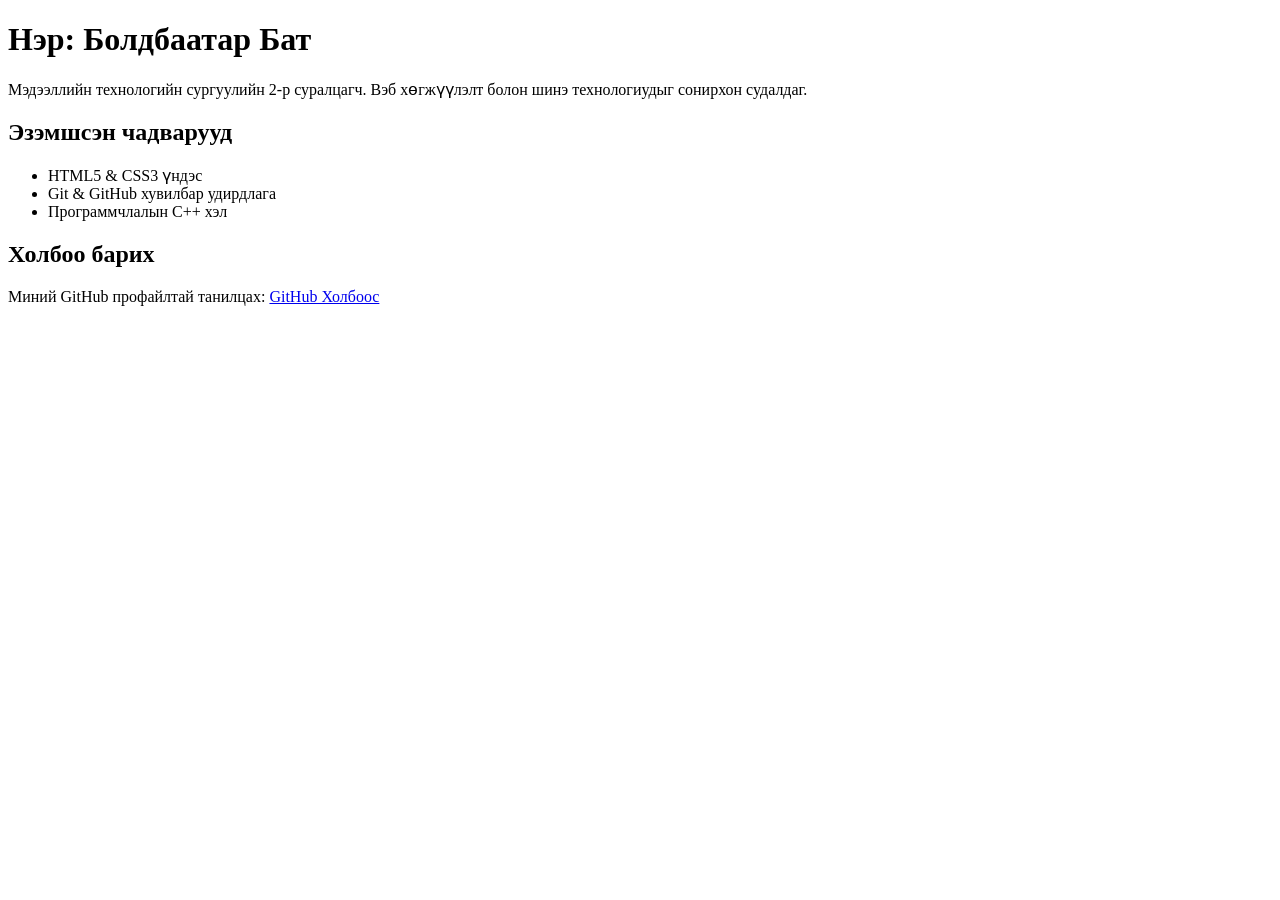
==== index.html @ 354402db "Rename Index.html to index.html" ====
<!DOCTYPE html>
<html lang="mn">
<head>
 <meta charset="UTF-8">
 <meta name="viewport" content="width=device-width, initial-scale=1.0">
 <title>Миний Товч CV</title>
</head>
<body>
 <!-- Үндсэн гарчиг -->
 <h1>Нэр: Болдбаатар Бат</h1>
 <!-- Товч танилцуулга -->
 <p>Мэдээллийн технологийн сургуулийн 2-р суралцагч. Вэб хөгжүүлэлт болон шинэ
технологиудыг сонирхон судалдаг.</p>
 <h2>Эзэмшсэн чадварууд</h2>
 <!-- Жагсаалт -->
 <ul>
 <li>HTML5 & CSS3 үндэс</li>
 <li>Git & GitHub хувилбар удирдлага</li>
 <li>Программчлалын С++ хэл</li>
 </ul>
 <h2>Холбоо барих</h2>
 <!-- Холбоос -->
 <p>Миний GitHub профайлтай танилцах:
 <a href="https://github.com" target="_blank">GitHub Холбоос</a>
 </p>
</body>
</html>
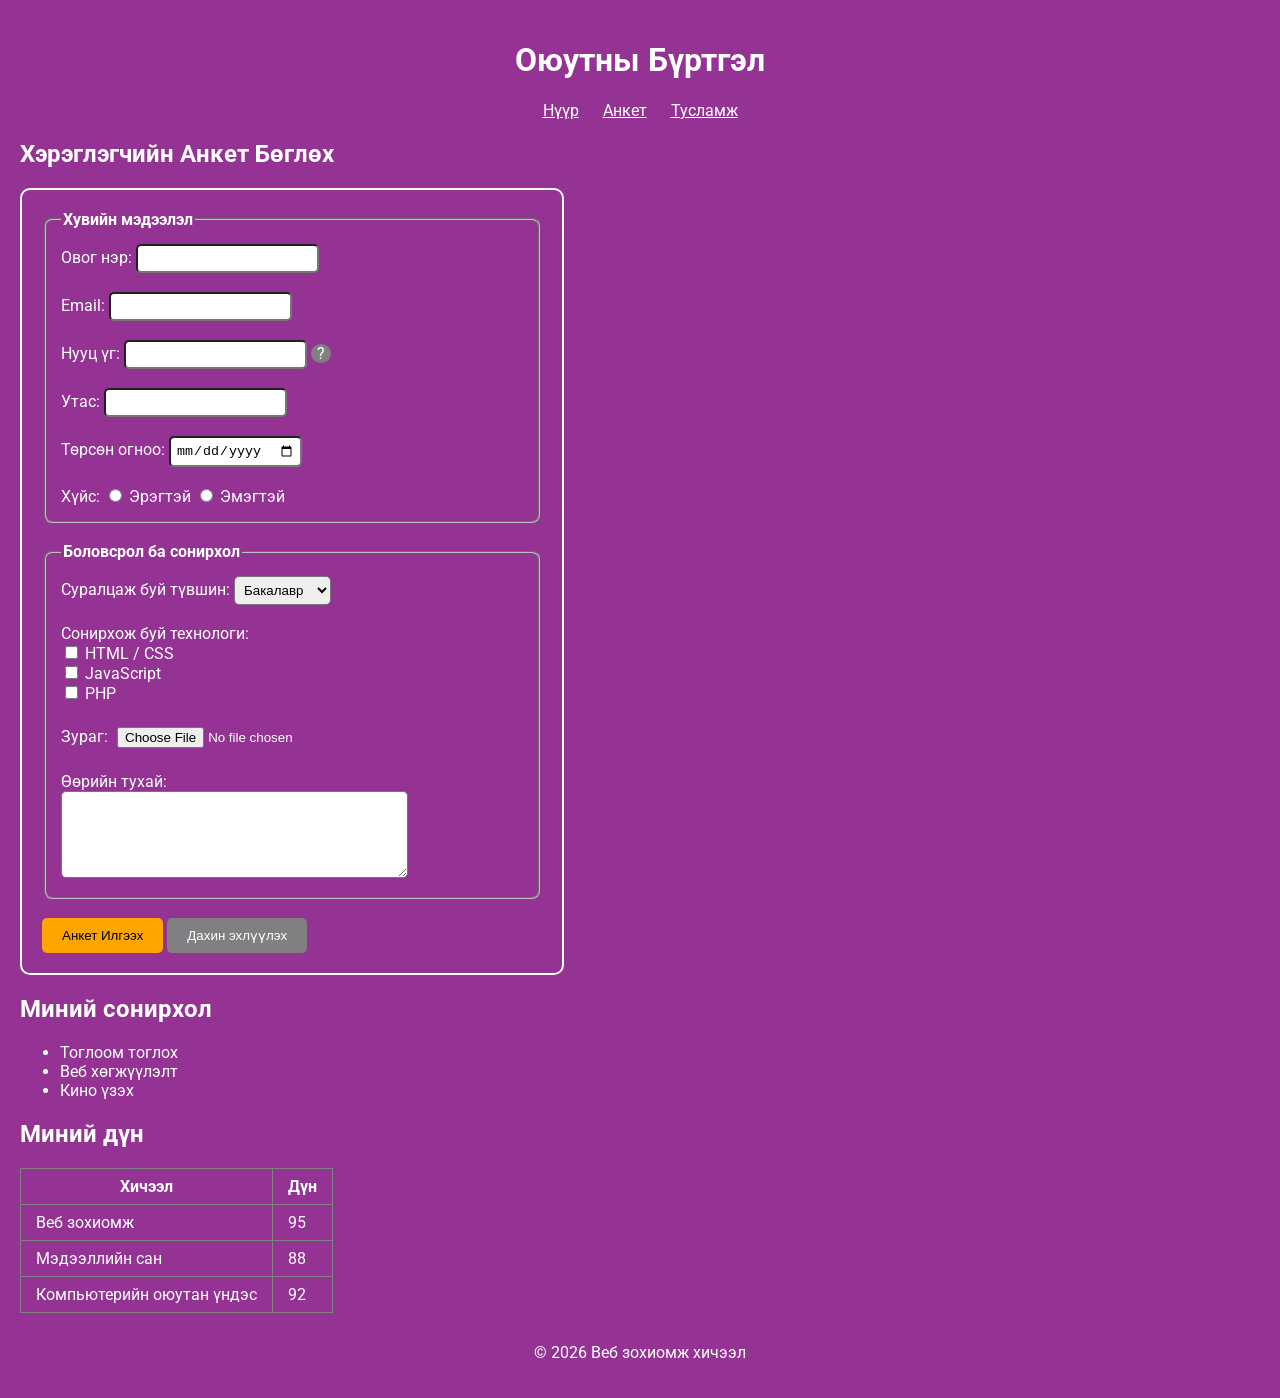
==== commit dcc02d57: "deploying" ====
--- a/index.html
+++ b/index.html
@@ -1,27 +1,141 @@
 <!DOCTYPE html>
 <html lang="mn">
+ 
 <head>
- <meta charset="UTF-8">
- <meta name="viewport" content="width=device-width, initial-scale=1.0">
- <title>Миний Товч CV</title>
+    <meta charset="UTF-8">
+    <title>Хэрэглэгчийн анкет</title>
+    <link href="https://fonts.googleapis.com/css2?family=Roboto&display=swap" rel="stylesheet">
+    <link rel="stylesheet" href="style.css">
 </head>
+ 
 <body>
- <!-- Үндсэн гарчиг -->
- <h1>Нэр: Болдбаатар Бат</h1>
- <!-- Товч танилцуулга -->
- <p>Мэдээллийн технологийн сургуулийн 2-р суралцагч. Вэб хөгжүүлэлт болон шинэ
-технологиудыг сонирхон судалдаг.</p>
- <h2>Эзэмшсэн чадварууд</h2>
- <!-- Жагсаалт -->
- <ul>
- <li>HTML5 & CSS3 үндэс</li>
- <li>Git & GitHub хувилбар удирдлага</li>
- <li>Программчлалын С++ хэл</li>
- </ul>
- <h2>Холбоо барих</h2>
- <!-- Холбоос -->
- <p>Миний GitHub профайлтай танилцах:
- <a href="https://github.com" target="_blank">GitHub Холбоос</a>
- </p>
+ 
+    <header>
+        <h1>Оюутны Бүртгэл</h1>
+        <nav>
+            <a href="#">Нүүр</a>
+            <a href="#">Анкет</a>
+            <a href="#">Тусламж</a>
+        </nav>
+    </header>
+ 
+    <main>
+ 
+        <section>
+            <h2>Хэрэглэгчийн Анкет Бөглөх</h2>
+ 
+            <form class="form-box">
+ 
+                <fieldset>
+                    <legend>Хувийн мэдээлэл</legend>
+ 
+                    <label>Овог нэр:</label>
+                    <input type="text" name="name" required minlength="2">
+                    <br><br>
+ 
+                    <label>Email:</label>
+                    <input type="email" name="email" required>
+                    <br><br>
+ 
+                    <label>Нууц үг:</label>
+                    <input type="password" name="password" required minlength="6">
+                    <span class="tooltip">?
+                        <span class="tooltip-text">Хамгийн багадаа 6 тэмдэгт</span>
+                    </span>
+                    <br><br>
+ 
+                    <label>Утас:</label>
+                    <input type="tel" name="phone" pattern="[0-9]{8}" required>
+                    <br><br>
+ 
+                    <label>Төрсөн огноо:</label>
+                    <input type="date" name="birthday" required>
+                    <br><br>
+ 
+                    <label>Хүйс:</label>
+                    <input type="radio" name="gender" value="male"> Эрэгтэй
+                    <input type="radio" name="gender" value="female"> Эмэгтэй
+                </fieldset>
+ 
+                <br>
+ 
+                <fieldset>
+                    <legend>Боловсрол ба сонирхол</legend>
+ 
+                    <label>Суралцаж буй түвшин:</label>
+                    <select name="degree">
+                        <option>Бакалавр</option>
+                        <option>Магистр</option>
+                        <option>Докторант</option>
+                    </select>
+                    <br><br>
+ 
+                    <label>Сонирхож буй технологи:</label>
+                    <br>
+                    <input type="checkbox" name="html"> HTML / CSS
+                    <br>
+                    <input type="checkbox" name="javascript"> JavaScript
+                    <br>
+                    <input type="checkbox" name="php"> PHP
+                    <br><br>
+ 
+                    <label>Зураг:</label>
+                    <input type="file" name="photo">
+                    <br><br>
+ 
+                    <label>Өөрийн тухай:</label>
+                    <br>
+                    <textarea rows="5" cols="40"></textarea>
+                </fieldset>
+ 
+                <br>
+ 
+                <button class="btn-send" type="submit">Анкет Илгээх</button>
+                <button class="btn-reset" type="reset">Дахин эхлүүлэх</button>
+            </form>
+        </section>
+ 
+        <section>
+            <h2>Миний сонирхол</h2>
+            <ul>
+                <li>Тоглоом тоглох</li>
+                <li>Веб хөгжүүлэлт</li>
+                <li>Кино үзэх</li>
+            </ul>
+        </section>
+ 
+        <section>
+            <h2>Миний дүн</h2>
+            <table border="1">
+                <thead>
+                    <tr>
+                        <th>Хичээл</th>
+                        <th>Дүн</th>
+                    </tr>
+                </thead>
+                <tbody>
+                    <tr>
+                        <td>Веб зохиомж</td>
+                        <td>95</td>
+                    </tr>
+                    <tr>
+                        <td>Мэдээллийн сан</td>
+                        <td>88</td>
+                    </tr>
+                    <tr>
+                        <td>Компьютерийн оюутан үндэс</td>
+                        <td>92</td>
+                    </tr>
+                </tbody>
+            </table>
+        </section>
+ 
+    </main>
+ 
+    <footer>
+        <p>© 2026 Веб зохиомж хичээл</p>
+    </footer>
+ 
 </body>
 </html>
+ 
--- a/style.css
+++ b/style.css
@@ -0,0 +1,113 @@
+body {
+    background-color: rgb(148, 51, 148);
+    color: white;
+    font-family: 'Roboto', Arial, sans-serif;
+    margin: 0;
+    padding: 20px;
+}
+
+h1 {
+    text-align: center;
+}
+
+h2 {
+    color: white;
+}
+
+nav {
+    text-align: center;
+}
+
+nav a {
+    color: white;
+    margin: 0 10px;
+}
+
+.form-box {
+    position: relative;
+    width: 500px;
+    padding: 20px;
+    margin: 20px 0;
+    border: 2px solid white;
+    border-radius: 10px;
+}
+
+fieldset {
+    padding: 15px;
+    border-radius: 8px;
+}
+
+legend {
+    font-weight: bold;
+}
+
+input, select, textarea {
+    padding: 5px;
+    border-radius: 5px;
+}
+
+.badge {
+    position: absolute;
+    top: -10px;
+    right: -10px;
+    background-color: orange;
+    color: black;
+    padding: 5px 10px;
+    border-radius: 15px;
+    font-size: 14px;
+}
+
+.tooltip {
+    position: relative;
+    background-color: gray;
+    padding: 0 6px;
+    border-radius: 50%;
+    cursor: help;
+}
+
+.tooltip-text {
+    display: none;
+    position: absolute;
+    top: 25px;
+    left: 0;
+    width: 150px;
+    background-color: black;
+    color: white;
+    padding: 5px;
+    border-radius: 5px;
+    font-size: 13px;
+}
+
+.tooltip:hover .tooltip-text {
+    display: block;
+}
+
+button {
+    padding: 10px 20px;
+    border: none;
+    border-radius: 5px;
+    cursor: pointer;
+}
+
+.btn-send {
+    background-color: orange;
+    color: black;
+}
+
+.btn-reset {
+    background-color: gray;
+    color: white;
+}
+
+table {
+    border-collapse: collapse;
+}
+
+th, td {
+    padding: 8px 15px;
+}
+
+footer {
+    text-align: center;
+    margin-top: 30px;
+}
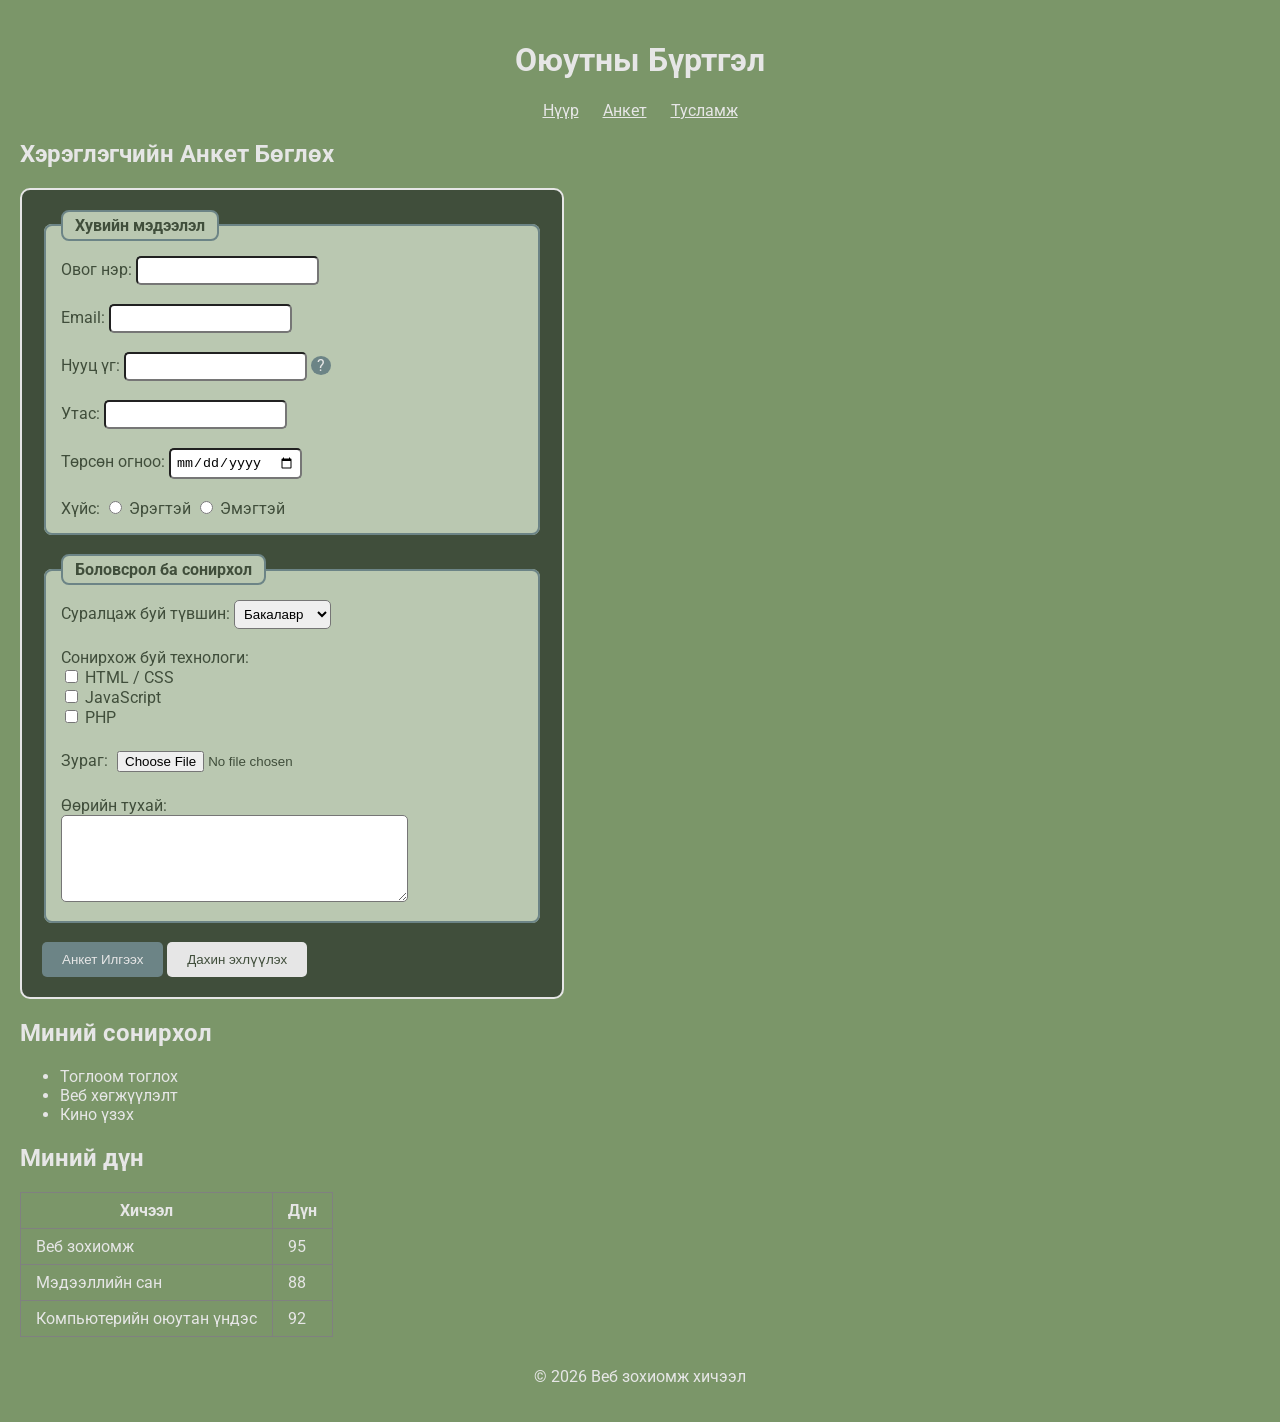
==== commit 6d48fb8e: "changed color" ====
--- a/index.html
+++ b/index.html
@@ -4,8 +4,7 @@
 <head>
     <meta charset="UTF-8">
     <title>Хэрэглэгчийн анкет</title>
-    <link href="https://fonts.googleapis.com/css2?family=Roboto&display=swap" rel="stylesheet">
-    <link rel="stylesheet" href="style.css">
+    <link href="https://fonts.googleapis.com/css2?family=Roboto&display=swap" rel="stylesheet">  <link rel="stylesheet" href="style.css">
 </head>
  
 <body>
--- a/style.css
+++ b/style.css
@@ -1,6 +1,6 @@
 body {
-    background-color: rgb(148, 51, 148);
-    color: white;
+    background-color: rgb(123,150,105);
+    color: rgb(230,230,230);
     font-family: 'Roboto', Arial, sans-serif;
     margin: 0;
     padding: 20px;
@@ -11,7 +11,7 @@
 }
 
 h2 {
-    color: white;
+    color: rgb(230,230,230);
 }
 
 nav {
@@ -19,7 +19,7 @@
 }
 
 nav a {
-    color: white;
+    color: rgb(230,230,230);
     margin: 0 10px;
 }
 
@@ -28,17 +28,29 @@
     width: 500px;
     padding: 20px;
     margin: 20px 0;
-    border: 2px solid white;
     border-radius: 10px;
+    color: black;
+    background-color: rgb(64,78,59);
+    border: 2px solid rgb(230,230,230);
 }
 
 fieldset {
     padding: 15px;
     border-radius: 8px;
+    background-color: rgb(186,200,177);
+    color: rgb(64,78,59);      
+    border: 2px solid rgb(108,132,134);
 }
 
 legend {
     font-weight: bold;
+    font-weight: bold;
+    font-weight: bold;
+    color: rgb(64,78,59);
+    background-color: rgb(186,200,177);
+    padding: 4px 12px;
+    border-radius: 8px;
+    border: 2px solid rgb(108,132,134);
 }
 
 input, select, textarea {
@@ -59,7 +71,8 @@
 
 .tooltip {
     position: relative;
-    background-color: gray;
+    background-color: rgb(108,132,134);
+    color: rgb(230,230,230);
     padding: 0 6px;
     border-radius: 50%;
     cursor: help;
@@ -71,8 +84,8 @@
     top: 25px;
     left: 0;
     width: 150px;
-    background-color: black;
-    color: white;
+    background-color: rgb(64,78,59);
+    color: rgb(230,230,230);
     padding: 5px;
     border-radius: 5px;
     font-size: 13px;
@@ -90,16 +103,28 @@
 }
 
 .btn-send {
-    background-color: orange;
-    color: black;
+    background-color: rgb(108,132,134);
+    color: rgb(230,230,230);
+    transition: opacity 0.15s;
 }
-
+.btn-send:hover{
+    opacity: 0.7;
+}
+.btn-send:active{
+    opacity:0.2;
+}
 .btn-reset {
-    background-color: gray;
-    color: white;
+    background-color: rgb(230,230,230);
+    color: rgb(64,78,59);
+    transition: background-color 0.15s;
 }
-
-table {
+.btn-reset:hover{
+    background-color: rgb(244, 129, 129);
+}
+.btn-reset:actrive{
+    opacity:0.2;
+}
+table { 
     border-collapse: collapse;
 }
 
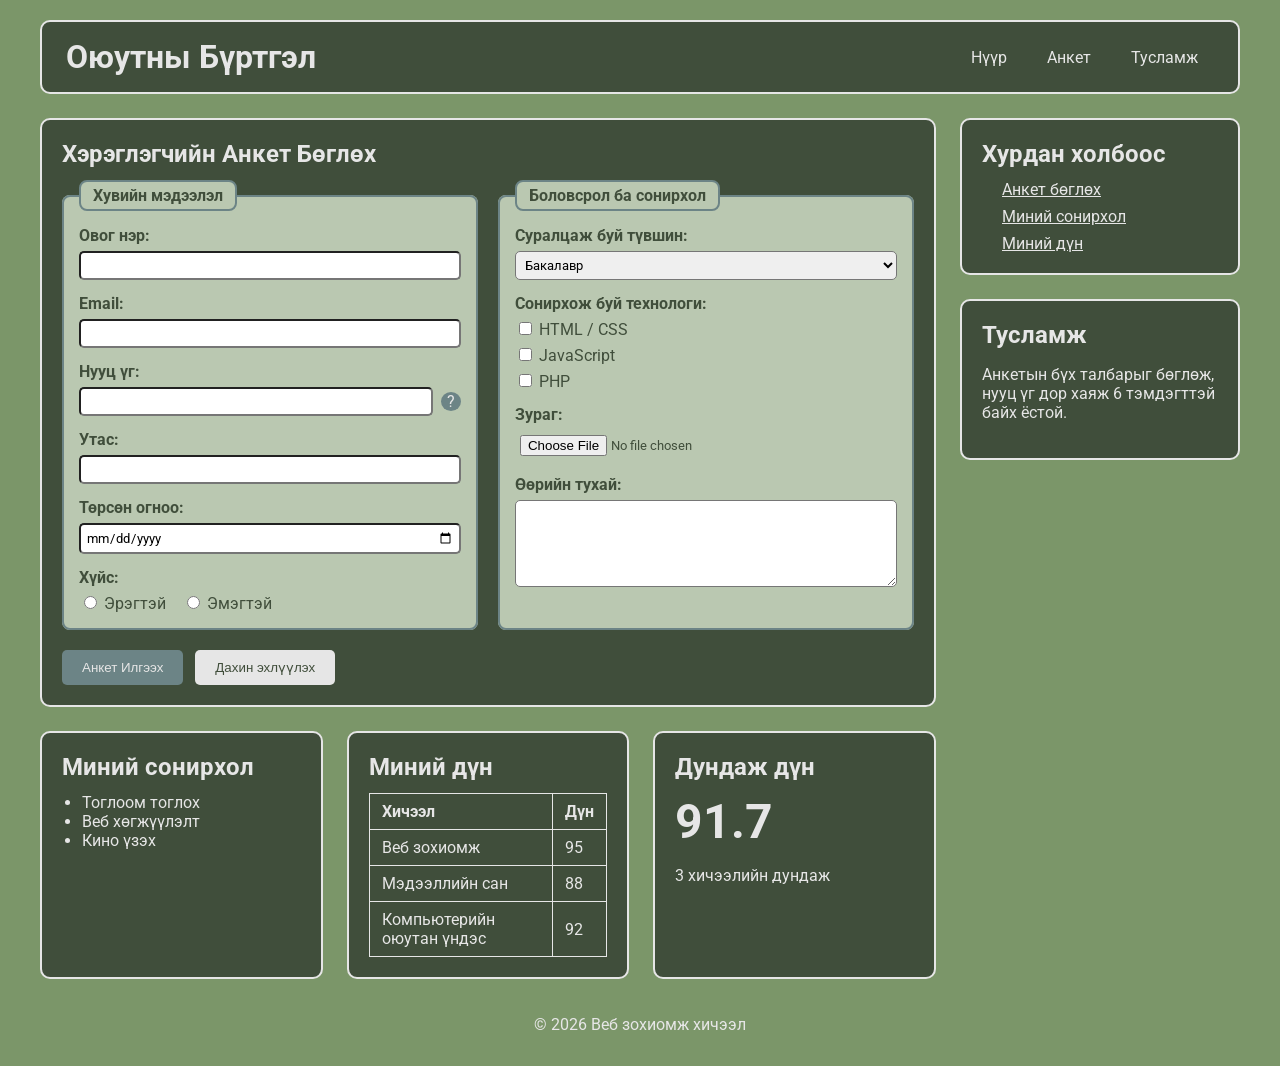
==== commit ea5a820e: "Flexbox bolon grid ashiglan shinechilsn" ====
--- a/index.html
+++ b/index.html
@@ -1,140 +1,181 @@
 <!DOCTYPE html>
 <html lang="mn">
- 
+
 <head>
     <meta charset="UTF-8">
+    <meta name="viewport" content="width=device-width, initial-scale=1">
     <title>Хэрэглэгчийн анкет</title>
-    <link href="https://fonts.googleapis.com/css2?family=Roboto&display=swap" rel="stylesheet">  <link rel="stylesheet" href="style.css">
+    <link href="https://fonts.googleapis.com/css2?family=Roboto&display=swap" rel="stylesheet">
+    <link rel="stylesheet" href="style.css">
 </head>
- 
+
 <body>
- 
-    <header>
-        <h1>Оюутны Бүртгэл</h1>
-        <nav>
-            <a href="#">Нүүр</a>
-            <a href="#">Анкет</a>
-            <a href="#">Тусламж</a>
-        </nav>
-    </header>
- 
-    <main>
- 
-        <section>
-            <h2>Хэрэглэгчийн Анкет Бөглөх</h2>
- 
-            <form class="form-box">
- 
-                <fieldset>
-                    <legend>Хувийн мэдээлэл</legend>
- 
-                    <label>Овог нэр:</label>
-                    <input type="text" name="name" required minlength="2">
-                    <br><br>
- 
-                    <label>Email:</label>
-                    <input type="email" name="email" required>
-                    <br><br>
- 
-                    <label>Нууц үг:</label>
-                    <input type="password" name="password" required minlength="6">
-                    <span class="tooltip">?
-                        <span class="tooltip-text">Хамгийн багадаа 6 тэмдэгт</span>
-                    </span>
-                    <br><br>
- 
-                    <label>Утас:</label>
-                    <input type="tel" name="phone" pattern="[0-9]{8}" required>
-                    <br><br>
- 
-                    <label>Төрсөн огноо:</label>
-                    <input type="date" name="birthday" required>
-                    <br><br>
- 
-                    <label>Хүйс:</label>
-                    <input type="radio" name="gender" value="male"> Эрэгтэй
-                    <input type="radio" name="gender" value="female"> Эмэгтэй
-                </fieldset>
- 
-                <br>
- 
-                <fieldset>
-                    <legend>Боловсрол ба сонирхол</legend>
- 
-                    <label>Суралцаж буй түвшин:</label>
-                    <select name="degree">
-                        <option>Бакалавр</option>
-                        <option>Магистр</option>
-                        <option>Докторант</option>
-                    </select>
-                    <br><br>
- 
-                    <label>Сонирхож буй технологи:</label>
-                    <br>
-                    <input type="checkbox" name="html"> HTML / CSS
-                    <br>
-                    <input type="checkbox" name="javascript"> JavaScript
-                    <br>
-                    <input type="checkbox" name="php"> PHP
-                    <br><br>
- 
-                    <label>Зураг:</label>
-                    <input type="file" name="photo">
-                    <br><br>
- 
-                    <label>Өөрийн тухай:</label>
-                    <br>
-                    <textarea rows="5" cols="40"></textarea>
-                </fieldset>
- 
-                <br>
- 
-                <button class="btn-send" type="submit">Анкет Илгээх</button>
-                <button class="btn-reset" type="reset">Дахин эхлүүлэх</button>
-            </form>
-        </section>
- 
-        <section>
-            <h2>Миний сонирхол</h2>
-            <ul>
-                <li>Тоглоом тоглох</li>
-                <li>Веб хөгжүүлэлт</li>
-                <li>Кино үзэх</li>
-            </ul>
-        </section>
- 
-        <section>
-            <h2>Миний дүн</h2>
-            <table border="1">
-                <thead>
-                    <tr>
-                        <th>Хичээл</th>
-                        <th>Дүн</th>
-                    </tr>
-                </thead>
-                <tbody>
-                    <tr>
-                        <td>Веб зохиомж</td>
-                        <td>95</td>
-                    </tr>
-                    <tr>
-                        <td>Мэдээллийн сан</td>
-                        <td>88</td>
-                    </tr>
-                    <tr>
-                        <td>Компьютерийн оюутан үндэс</td>
-                        <td>92</td>
-                    </tr>
-                </tbody>
-            </table>
-        </section>
- 
-    </main>
- 
-    <footer>
-        <p>© 2026 Веб зохиомж хичээл</p>
-    </footer>
- 
+    <div class="page">
+
+        <header class="site-header">
+            <h1>Оюутны Бүртгэл</h1>
+            <nav class="nav">
+                <a href="#">Нүүр</a>
+                <a href="#">Анкет</a>
+                <a href="#">Тусламж</a>
+            </nav>
+        </header>
+
+        <div class="layout">
+
+            <main class="cards">
+
+                <section class="card card-wide">
+                    <h2>Хэрэглэгчийн Анкет Бөглөх</h2>
+
+                    <form class="form-box">
+                        <fieldset>
+                            <legend>Хувийн мэдээлэл</legend>
+
+                            <div class="field">
+                                <label for="name">Овог нэр:</label>
+                                <input id="name" type="text" name="name" required minlength="2">
+                            </div>
+
+                            <div class="field">
+                                <label for="email">Email:</label>
+                                <input id="email" type="email" name="email" required>
+                            </div>
+
+                            <div class="field">
+                                <label for="password">Нууц үг:</label>
+                                <div class="with-tip">
+                                    <input id="password" type="password" name="password" required minlength="6">
+                                    <span class="tooltip">?
+                                        <span class="tooltip-text">Хамгийн багадаа 6 тэмдэгт</span>
+                                    </span>
+                                </div>
+                            </div>
+
+                            <div class="field">
+                                <label for="phone">Утас:</label>
+                                <input id="phone" type="tel" name="phone" pattern="[0-9]{8}" required>
+                            </div>
+
+                            <div class="field">
+                                <label for="birthday">Төрсөн огноо:</label>
+                                <input id="birthday" type="date" name="birthday" required>
+                            </div>
+
+                            <div class="field">
+                                <span class="label">Хүйс:</span>
+                                <div class="choices choices-row">
+                                    <label><input type="radio" name="gender" value="male"> Эрэгтэй</label>
+                                    <label><input type="radio" name="gender" value="female"> Эмэгтэй</label>
+                                </div>
+                            </div>
+                        </fieldset>
+
+                        <fieldset>
+                            <legend>Боловсрол ба сонирхол</legend>
+
+                            <div class="field">
+                                <label for="degree">Суралцаж буй түвшин:</label>
+                                <select id="degree" name="degree">
+                                    <option>Бакалавр</option>
+                                    <option>Магистр</option>
+                                    <option>Докторант</option>
+                                </select>
+                            </div>
+
+                            <div class="field">
+                                <span class="label">Сонирхож буй технологи:</span>
+                                <div class="choices">
+                                    <label><input type="checkbox" name="html"> HTML / CSS</label>
+                                    <label><input type="checkbox" name="javascript"> JavaScript</label>
+                                    <label><input type="checkbox" name="php"> PHP</label>
+                                </div>
+                            </div>
+
+                            <div class="field">
+                                <label for="photo">Зураг:</label>
+                                <input id="photo" type="file" name="photo">
+                            </div>
+
+                            <div class="field">
+                                <label for="about">Өөрийн тухай:</label>
+                                <textarea id="about" name="about" rows="5"></textarea>
+                            </div>
+                        </fieldset>
+
+                        <div class="actions">
+                            <button class="btn-send" type="submit">Анкет Илгээх</button>
+                            <button class="btn-reset" type="reset">Дахин эхлүүлэх</button>
+                        </div>
+                    </form>
+                </section>
+
+                <section class="card">
+                    <h2>Миний сонирхол</h2>
+                    <ul>
+                        <li>Тоглоом тоглох</li>
+                        <li>Веб хөгжүүлэлт</li>
+                        <li>Кино үзэх</li>
+                    </ul>
+                </section>
+
+                <section class="card">
+                    <h2>Миний дүн</h2>
+                    <table>
+                        <thead>
+                            <tr>
+                                <th>Хичээл</th>
+                                <th>Дүн</th>
+                            </tr>
+                        </thead>
+                        <tbody>
+                            <tr>
+                                <td>Веб зохиомж</td>
+                                <td>95</td>
+                            </tr>
+                            <tr>
+                                <td>Мэдээллийн сан</td>
+                                <td>88</td>
+                            </tr>
+                            <tr>
+                                <td>Компьютерийн оюутан үндэс</td>
+                                <td>92</td>
+                            </tr>
+                        </tbody>
+                    </table>
+                </section>
+
+                <section class="card">
+                    <h2>Дундаж дүн</h2>
+                    <p class="stat">91.7</p>
+                    <p>3 хичээлийн дундаж</p>
+                </section>
+
+            </main>
+
+            <aside class="sidebar">
+                <section class="card">
+                    <h2>Хурдан холбоос</h2>
+                    <ul class="side-links">
+                        <li><a href="#">Анкет бөглөх</a></li>
+                        <li><a href="#">Миний сонирхол</a></li>
+                        <li><a href="#">Миний дүн</a></li>
+                    </ul>
+                </section>
+
+                <section class="card">
+                    <h2>Тусламж</h2>
+                    <p>Анкетын бүх талбарыг бөглөж, нууц үг дор хаяж 6 тэмдэгттэй байх ёстой.</p>
+                </section>
+            </aside>
+
+        </div>
+
+        <footer class="site-footer">
+            <p>© 2026 Веб зохиомж хичээл</p>
+        </footer>
+
+    </div>
 </body>
-</html>
- +
+</html>
--- a/style.css
+++ b/style.css
@@ -1,3 +1,7 @@
+* {
+    box-sizing: border-box;
+}
+
 body {
     background-color: rgb(123,150,105);
     color: rgb(230,230,230);
@@ -6,45 +10,126 @@
     padding: 20px;
 }
 
-h1 {
-    text-align: center;
-}
-
-h2 {
-    color: rgb(230,230,230);
-}
-
-nav {
-    text-align: center;
-}
-
-nav a {
-    color: rgb(230,230,230);
-    margin: 0 10px;
-}
-
-.form-box {
-    position: relative;
-    width: 500px;
-    padding: 20px;
-    margin: 20px 0;
+h1, h2 {
+    margin: 0 0 12px;
+}
+
+a {
+    color: rgb(230,230,230);
+}
+
+.page {
+    max-width: 1200px;
+    margin: 0 auto;
+    display: flex;
+    flex-direction: column;
+    gap: 24px;
+    min-height: calc(100vh - 40px);
+}
+
+.site-header {
+    display: flex;
+    justify-content: space-between;
+    align-items: center;
+    flex-wrap: wrap;
+    gap: 12px;
+    padding: 16px 24px;
     border-radius: 10px;
-    color: black;
     background-color: rgb(64,78,59);
     border: 2px solid rgb(230,230,230);
 }
 
+.site-header h1 {
+    margin: 0;
+}
+
+.nav {
+    display: flex;
+    justify-content: flex-end;
+    align-items: center;
+    gap: 8px;
+}
+
+.nav a {
+    padding: 8px 16px;
+    border-radius: 5px;
+    text-decoration: none;
+    transition: background-color 0.15s;
+}
+
+.nav a:hover {
+    background-color: rgb(108,132,134);
+}
+
+.layout {
+    display: grid;
+    grid-template-columns: 1fr 280px;
+    gap: 24px;
+    align-items: start;
+    flex: 1;
+}
+
+.cards {
+    display: grid;
+    grid-template-columns: repeat(3, 1fr);
+    gap: 24px;
+    align-items: stretch;
+}
+
+.card-wide {
+    grid-column: 1 / -1; 
+}
+
+.card {
+    padding: 20px;
+    border-radius: 10px;
+    background-color: rgb(64,78,59);
+    border: 2px solid rgb(230,230,230);
+}
+
+.sidebar {
+    display: grid;
+    gap: 24px;
+}
+
+.side-links {
+    list-style: none;
+    padding: 0;
+    margin: 0;
+    display: grid;
+    gap: 8px;
+}
+
+.stat {
+    font-size: 48px;
+    font-weight: bold;
+    margin: 8px 0;
+}
+
+.form-box {
+    display: grid;
+    grid-template-columns: repeat(2, 1fr);  
+    gap: 20px;
+    color: black;
+}
+
+.form-box .actions {
+    grid-column: 1 / -1;
+}
+
 fieldset {
+    margin: 0;
     padding: 15px;
     border-radius: 8px;
     background-color: rgb(186,200,177);
-    color: rgb(64,78,59);      
+    color: rgb(64,78,59);
     border: 2px solid rgb(108,132,134);
+    display: flex;
+    flex-direction: column;
+    gap: 14px;
 }
 
 legend {
-    font-weight: bold;
-    font-weight: bold;
     font-weight: bold;
     color: rgb(64,78,59);
     background-color: rgb(186,200,177);
@@ -53,20 +138,52 @@
     border: 2px solid rgb(108,132,134);
 }
 
+.field {
+    display: flex;
+    flex-direction: column;
+    gap: 6px;
+}
+
+.label,
+.field > label {
+    font-weight: bold;
+}
+
+.choices {
+    display: flex;
+    flex-direction: column;
+    gap: 6px;
+}
+
+.choices-row {
+    flex-direction: row;
+    gap: 16px;
+}
+
 input, select, textarea {
     padding: 5px;
     border-radius: 5px;
-}
-
-.badge {
-    position: absolute;
-    top: -10px;
-    right: -10px;
-    background-color: orange;
-    color: black;
-    padding: 5px 10px;
-    border-radius: 15px;
-    font-size: 14px;
+    font-family: inherit;
+}
+
+input[type="radio"],
+input[type="checkbox"] {
+    padding: 0;
+}
+
+textarea {
+    width: 100%;
+    resize: vertical;
+}
+
+.with-tip {
+    display: flex;
+    align-items: center;
+    gap: 8px;
+}
+
+.with-tip input {
+    flex: 1;
 }
 
 .tooltip {
@@ -82,17 +199,24 @@
     display: none;
     position: absolute;
     top: 25px;
-    left: 0;
+    right: 0;
     width: 150px;
     background-color: rgb(64,78,59);
     color: rgb(230,230,230);
     padding: 5px;
     border-radius: 5px;
     font-size: 13px;
+    z-index: 1;
 }
 
 .tooltip:hover .tooltip-text {
     display: block;
+}
+
+.actions {
+    display: flex;
+    justify-content: flex-start;
+    gap: 12px;
 }
 
 button {
@@ -107,32 +231,61 @@
     color: rgb(230,230,230);
     transition: opacity 0.15s;
 }
-.btn-send:hover{
-    opacity: 0.7;
-}
-.btn-send:active{
-    opacity:0.2;
-}
+
+.btn-send:hover { opacity: 0.7; }
+.btn-send:active { opacity: 0.2; }
+
 .btn-reset {
     background-color: rgb(230,230,230);
     color: rgb(64,78,59);
     transition: background-color 0.15s;
 }
-.btn-reset:hover{
-    background-color: rgb(244, 129, 129);
-}
-.btn-reset:actrive{
-    opacity:0.2;
-}
-table { 
+
+.btn-reset:hover { background-color: rgb(244,129,129); }
+.btn-reset:active { opacity: 0.2; }
+
+.card ul {
+    margin: 0;
+    padding-left: 20px;
+}
+
+table {
+    width: 100%;
     border-collapse: collapse;
 }
 
 th, td {
-    padding: 8px 15px;
-}
-
-footer {
-    text-align: center;
-    margin-top: 30px;
+    padding: 8px 12px;
+    text-align: left;
+    border: 1px solid rgb(230,230,230);
+}
+
+.site-footer {
+    display: flex;
+    justify-content: center;
+    align-items: center;
+    padding: 12px;
+}
+
+.site-footer p {
+    margin: 0;
+}
+
+@media (max-width: 960px) {
+    .layout {
+        grid-template-columns: 1fr;
+    }
+    .cards {
+        grid-template-columns: repeat(2, 1fr);
+    }
+}
+
+@media (max-width: 640px) {
+    .cards,
+    .form-box {
+        grid-template-columns: 1fr;
+    }
+    .site-header {
+        justify-content: center;
+    }
 }
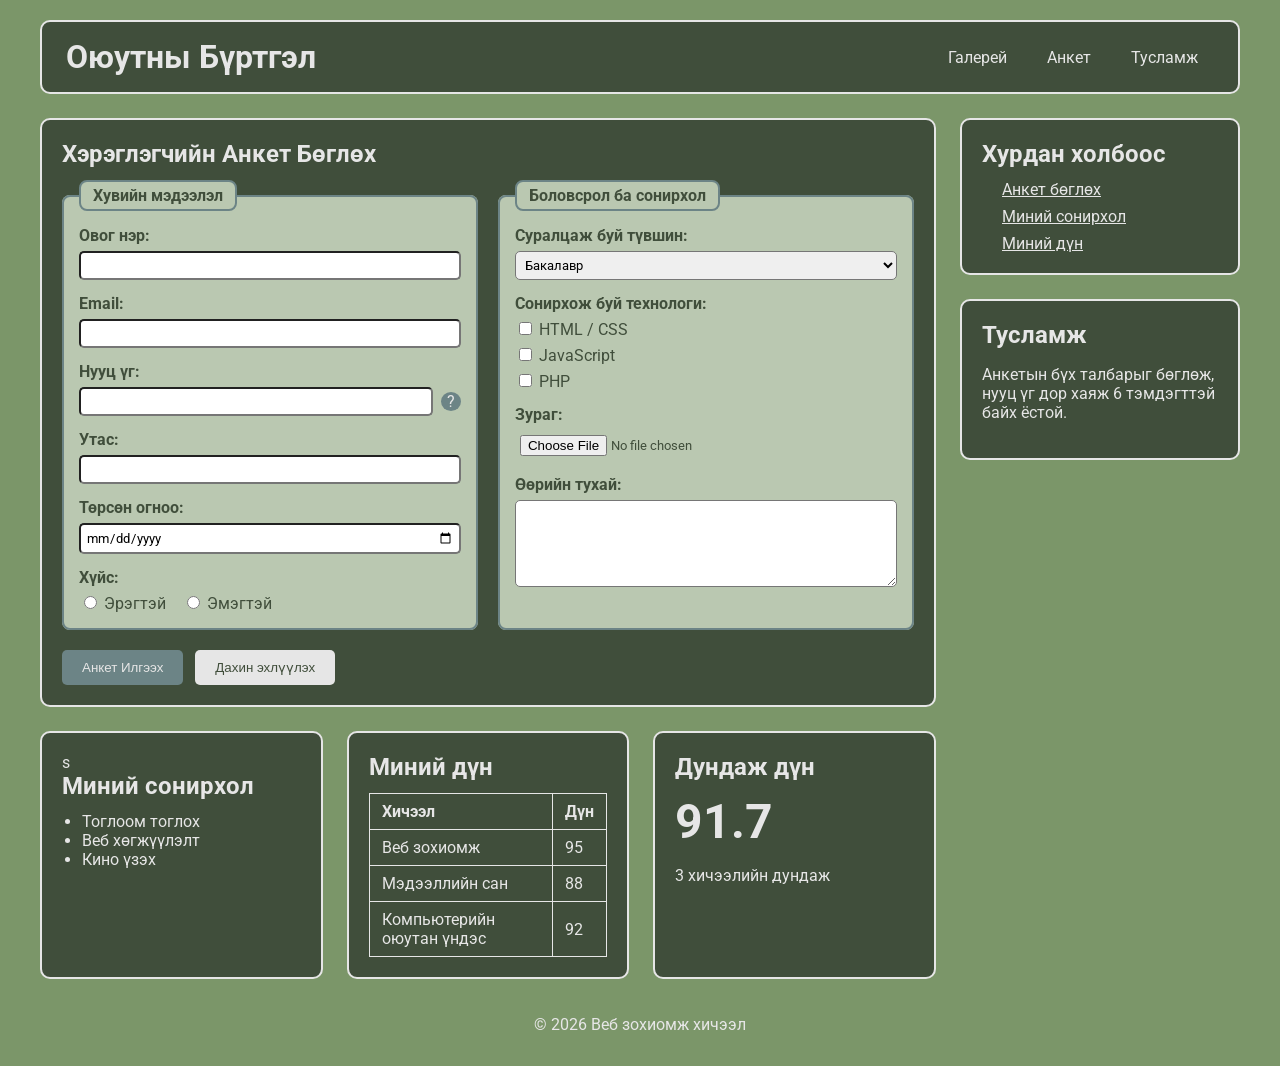
==== commit c4691d80: "Added Gallery, Can be opened from Анкет" ====
--- a/index.html
+++ b/index.html
@@ -15,8 +15,8 @@
         <header class="site-header">
             <h1>Оюутны Бүртгэл</h1>
             <nav class="nav">
-                <a href="#">Нүүр</a>
-                <a href="#">Анкет</a>
+                <a href="file:///c%3A/Users/tuguldur/Desktop/Web/Gallery/Gallery.html">Галерей</a>
+                <a href="#">Анкет</a>   
                 <a href="#">Тусламж</a>
             </nav>
         </header>
@@ -110,7 +110,7 @@
                     </form>
                 </section>
 
-                <section class="card">
+                <section class="card">s
                     <h2>Миний сонирхол</h2>
                     <ul>
                         <li>Тоглоом тоглох</li>
--- a/style.css
+++ b/style.css
@@ -241,7 +241,7 @@
     transition: background-color 0.15s;
 }
 
-.btn-reset:hover { background-color: rgb(244,129,129); }
+.btn-reset:hover { background-color: rgb(255,129,129); }
 .btn-reset:active { opacity: 0.2; }
 
 .card ul {
@@ -288,4 +288,5 @@
     .site-header {
         justify-content: center;
     }
-}+}
+
